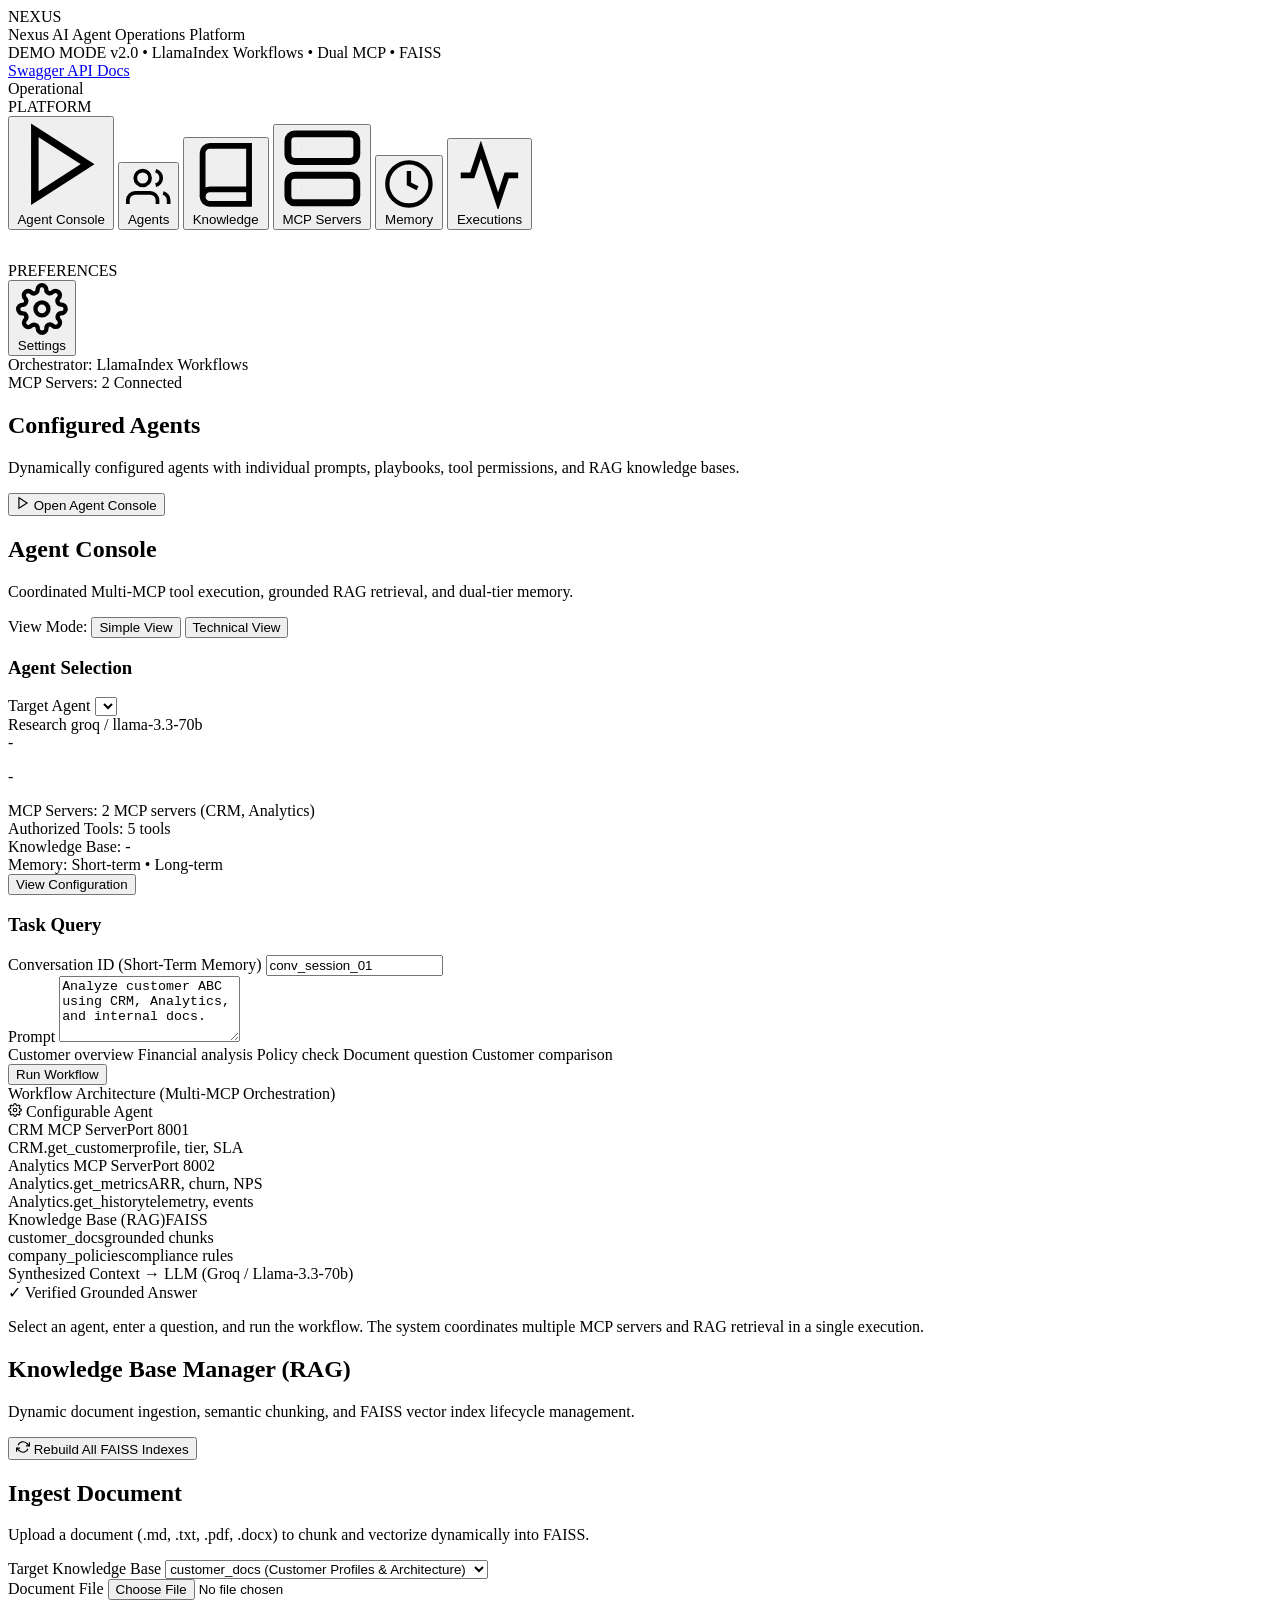
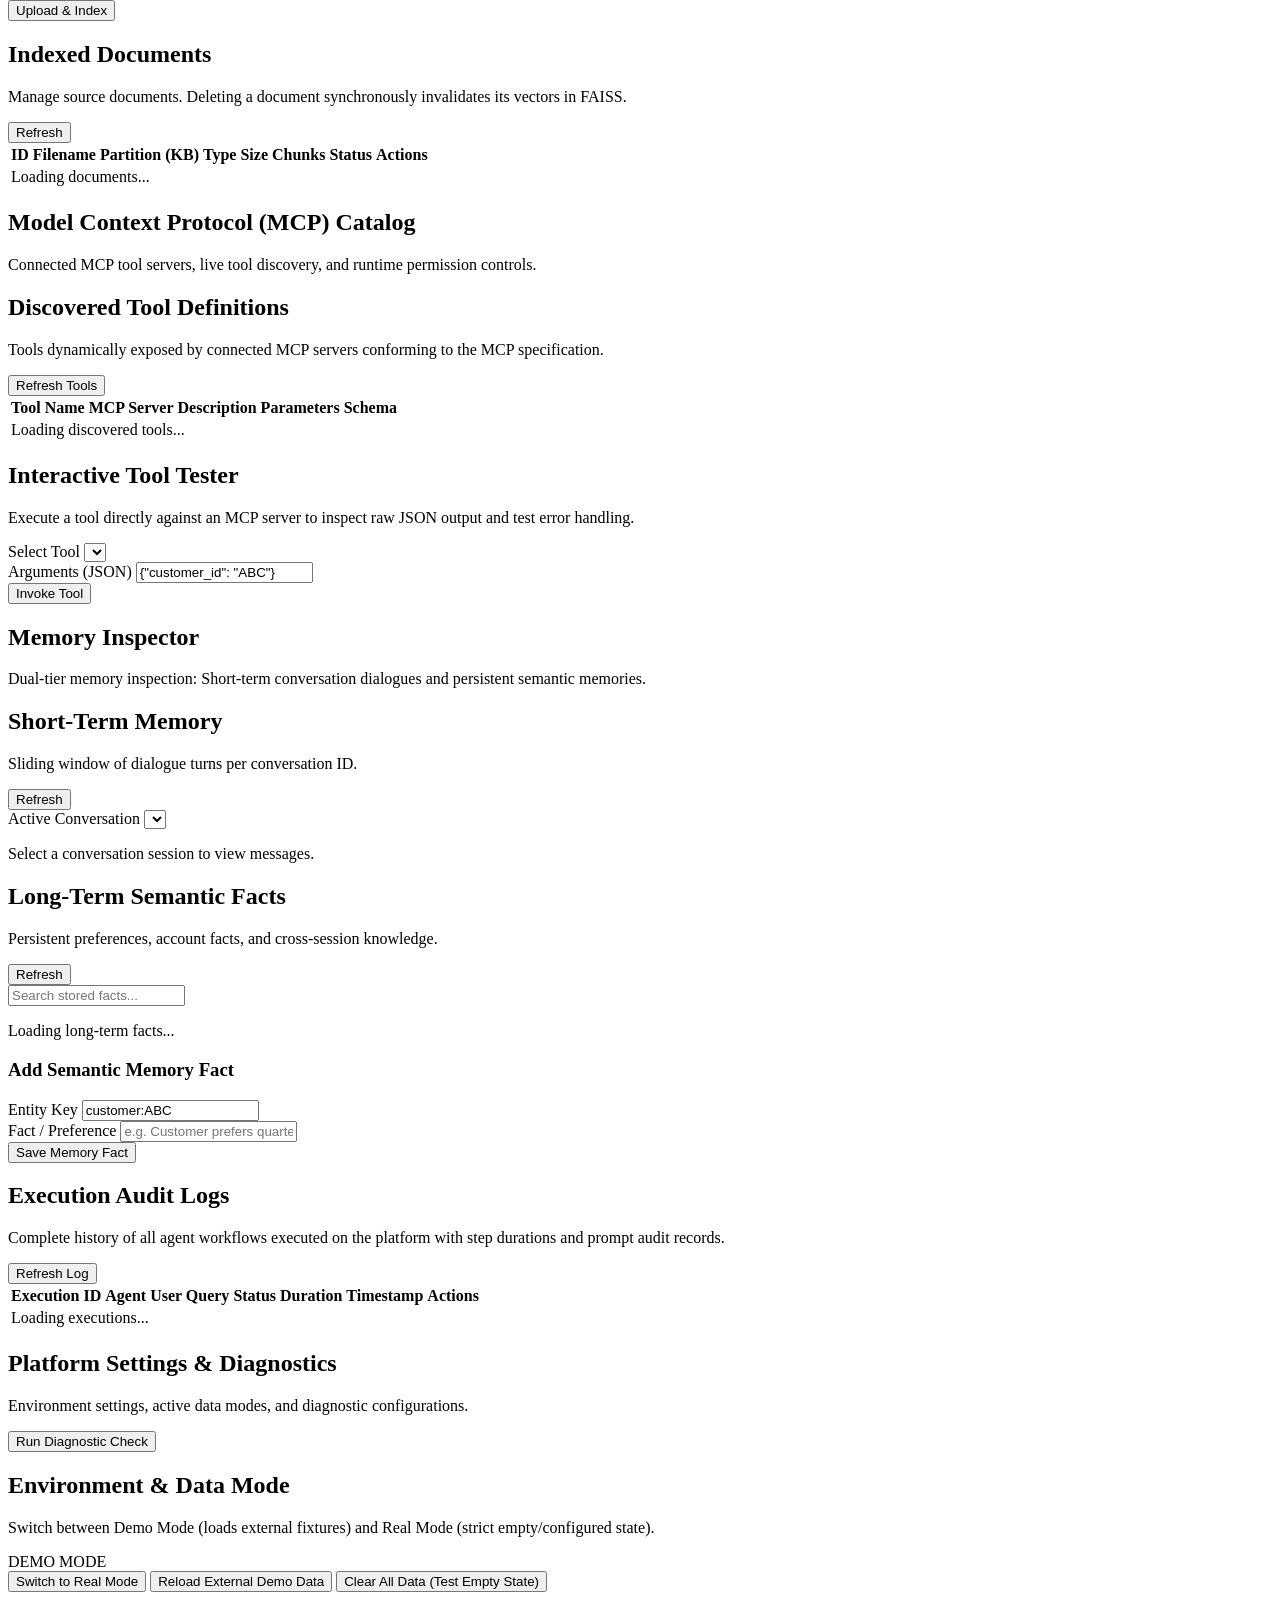
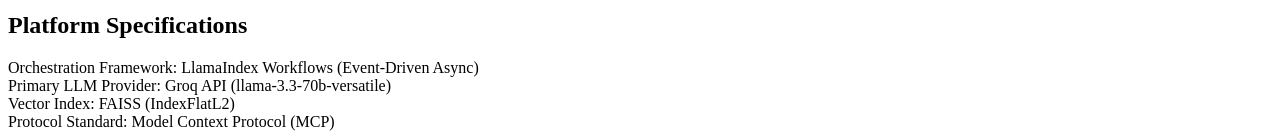
==== app/static/index.html @ d7240a89 "first commit" ====
<!DOCTYPE html>
<html lang="en">
<head>
  <meta charset="UTF-8">
  <meta name="viewport" content="width=device-width, initial-scale=1.0">
  <title>Nexus AI — Agent Operations Platform</title>
  <link rel="stylesheet" href="/static/style.css">
  <link rel="preconnect" href="https://fonts.googleapis.com">
  <link rel="preconnect" href="https://fonts.gstatic.com" crossorigin>
  <link href="https://fonts.googleapis.com/css2?family=Inter:wght@300;400;500;600;700&family=JetBrains+Mono:wght@400;500;600&display=swap" rel="stylesheet">
</head>
<body>

  <!-- ====================================================================
       APP SHELL: Top Header + Main Workspace
       ==================================================================== -->
  <div class="app-shell">

    <!-- ---- TOP NAV BAR ---- -->
    <header class="top-nav">
      <div class="nav-brand">
        <div class="brand-badge">NEXUS</div>
        <div class="brand-text">
          <span class="brand-name">Nexus AI</span>
          <span class="brand-sub">Agent Operations Platform</span>
        </div>
      </div>

      <div class="nav-center">
        <span id="envBadge" class="env-pill env-demo">
          <span class="env-dot"></span>
          DEMO MODE
        </span>
        <span class="version-tag">v2.0 &bull; LlamaIndex Workflows &bull; Dual MCP &bull; FAISS</span>
      </div>

      <div class="nav-right" style="position:relative;">
        <a href="/docs" target="_blank" class="nav-btn nav-btn-outline">Swagger API Docs</a>
        <div class="health-indicator cursor-pointer" onclick="toggleHealthPopover(event)">
          <span id="globalHealthDot" class="status-dot dot-green"></span>
          <span id="globalHealthText">Operational</span>
        </div>
        <!-- Compact Health Popover (Section 3 & 25) -->
        <div id="healthPopover" class="health-popover" style="display:none;" onclick="event.stopPropagation()">
          <div class="popover-head">
            <span class="font-bold text-xs">System Diagnostics</span>
            <span class="badge badge-green text-xs" id="popoverOverallStatus">Healthy</span>
          </div>
          <div class="popover-body">
            <div class="popover-row">
              <span class="text-xs muted">LLM</span>
              <span class="font-mono text-xs text-green" id="popoverLLM">Connected</span>
            </div>
            <div class="popover-row">
              <span class="text-xs muted">Database</span>
              <span class="font-mono text-xs text-green" id="popoverDB">Connected</span>
            </div>
            <div class="popover-row">
              <span class="text-xs muted">CRM MCP</span>
              <span class="font-mono text-xs text-green" id="popoverCRM">Connected</span>
            </div>
            <div class="popover-row">
              <span class="text-xs muted">Analytics MCP</span>
              <span class="font-mono text-xs text-green" id="popoverAnalytics">Connected</span>
            </div>
            <div class="popover-row">
              <span class="text-xs muted">Vector Store</span>
              <span class="font-mono text-xs text-green" id="popoverVectors">Ready</span>
            </div>
          </div>
        </div>
      </div>
    </header>

    <!-- ---- BODY LAYOUT: Sidebar + Active View ---- -->
    <div class="workspace">

      <!-- LEFT SIDEBAR NAVIGATION (Section 3) -->
      <aside class="sidebar">
        <div class="sidebar-section-title">PLATFORM</div>
        <nav class="sidebar-nav">
          <button class="nav-item active" data-view="consoleView" onclick="switchView('consoleView')">
            <svg class="nav-icon" viewBox="0 0 24 24" fill="none" stroke="currentColor" stroke-width="2"><polygon points="5 3 19 12 5 21 5 3"/></svg>
            Agent Console
          </button>
          <button class="nav-item" data-view="agentsView" onclick="switchView('agentsView')">
            <svg class="nav-icon" viewBox="0 0 24 24" fill="none" stroke="currentColor" stroke-width="2"><path d="M17 21v-2a4 4 0 0 0-4-4H5a4 4 0 0 0-4 4v2"/><circle cx="9" cy="7" r="4"/><path d="M23 21v-2a4 4 0 0 0-3-3.87"/><path d="M16 3.13a4 4 0 0 1 0 7.75"/></svg>
            Agents
          </button>
          <button class="nav-item" data-view="knowledgeView" onclick="switchView('knowledgeView')">
            <svg class="nav-icon" viewBox="0 0 24 24" fill="none" stroke="currentColor" stroke-width="2"><path d="M4 19.5A2.5 2.5 0 0 1 6.5 17H20"/><path d="M6.5 2H20v20H6.5A2.5 2.5 0 0 1 4 19.5v-15A2.5 2.5 0 0 1 6.5 2z"/></svg>
            Knowledge
          </button>
          <button class="nav-item" data-view="mcpView" onclick="switchView('mcpView')">
            <svg class="nav-icon" viewBox="0 0 24 24" fill="none" stroke="currentColor" stroke-width="2"><rect x="2" y="2" width="20" height="8" rx="2"/><rect x="2" y="14" width="20" height="8" rx="2"/><line x1="6" y1="6" x2="6.01" y2="6"/><line x1="6" y1="18" x2="6.01" y2="18"/></svg>
            MCP Servers
          </button>
          <button class="nav-item" data-view="memoryView" onclick="switchView('memoryView')">
            <svg class="nav-icon" viewBox="0 0 24 24" fill="none" stroke="currentColor" stroke-width="2"><circle cx="12" cy="12" r="10"/><polyline points="12 6 12 12 16 14"/></svg>
            Memory
          </button>
          <button class="nav-item" data-view="executionsView" onclick="switchView('executionsView')">
            <svg class="nav-icon" viewBox="0 0 24 24" fill="none" stroke="currentColor" stroke-width="2"><polyline points="22 12 18 12 15 21 9 3 6 12 2 12"/></svg>
            Executions
          </button>
        </nav>

        <div class="sidebar-section-title" style="margin-top: 2rem;">PREFERENCES</div>
        <nav class="sidebar-nav">
          <button class="nav-item" data-view="settingsView" onclick="switchView('settingsView')">
            <svg class="nav-icon" viewBox="0 0 24 24" fill="none" stroke="currentColor" stroke-width="2"><circle cx="12" cy="12" r="3"/><path d="M19.4 15a1.65 1.65 0 0 0 .33 1.82l.06.06a2 2 0 0 1 0 2.83 2 2 0 0 1-2.83 0l-.06-.06a1.65 1.65 0 0 0-1.82-.33 1.65 1.65 0 0 0-1 1.51V21a2 2 0 0 1-2 2 2 2 0 0 1-2-2v-.09A1.65 1.65 0 0 0 9 19.4a1.65 1.65 0 0 0-1.82.33l-.06.06a2 2 0 0 1-2.83 0 2 2 0 0 1 0-2.83l.06-.06a1.65 1.65 0 0 0 .33-1.82 1.65 1.65 0 0 0-1.51-1H3a2 2 0 0 1-2-2 2 2 0 0 1 2-2h.09A1.65 1.65 0 0 0 4.6 9a1.65 1.65 0 0 0-.33-1.82l-.06-.06a2 2 0 0 1 0-2.83 2 2 0 0 1 2.83 0l.06.06a1.65 1.65 0 0 0 1.82.33H9a1.65 1.65 0 0 0 1-1.51V3a2 2 0 0 1 2-2 2 2 0 0 1 2 2v.09a1.65 1.65 0 0 0 1 1.51 1.65 1.65 0 0 0 1.82-.33l.06-.06a2 2 0 0 1 2.83 0 2 2 0 0 1 0 2.83l-.06.06a1.65 1.65 0 0 0-.33 1.82V9a1.65 1.65 0 0 0 1.51 1H21a2 2 0 0 1 2 2 2 2 0 0 1-2 2h-.09a1.65 1.65 0 0 0-1.51 1z"/></svg>
            Settings
          </button>
        </nav>

        <div class="sidebar-footer">
          <div class="status-summary-card">
            <div class="summary-line">
              <span class="muted">Orchestrator:</span>
              <span class="font-mono text-xs">LlamaIndex Workflows</span>
            </div>
            <div class="summary-line">
              <span class="muted">MCP Servers:</span>
              <span class="font-mono text-xs">2 Connected</span>
            </div>
          </div>
        </div>
      </aside>

      <!-- ================================================================
           VIEW 1: AGENTS CATALOG
           ================================================================ -->
      <section id="agentsView" class="view-panel">
        <div class="panel-header">
          <div>
            <h1 class="panel-title">Configured Agents</h1>
            <p class="panel-sub">Dynamically configured agents with individual prompts, playbooks, tool permissions, and RAG knowledge bases.</p>
          </div>
          <button class="btn btn-primary" onclick="switchView('consoleView')">
            <svg width="14" height="14" viewBox="0 0 24 24" fill="none" stroke="currentColor" stroke-width="2"><polygon points="5 3 19 12 5 21 5 3"/></svg>
            Open Agent Console
          </button>
        </div>

        <div id="agentsGrid" class="agents-grid mt-3">
          <!-- Populated dynamically by renderAgentsView() -->
        </div>
      </section>

      <!-- ================================================================
           VIEW 2: AGENT CONSOLE (Primary View)
           ================================================================ -->
      <section id="consoleView" class="view-panel active">
        <div class="panel-header">
          <div>
            <h1 class="panel-title">Agent Console</h1>
            <p class="panel-sub">Coordinated Multi-MCP tool execution, grounded RAG retrieval, and dual-tier memory.</p>
          </div>
          <div class="view-toggle-group">
            <span class="toggle-label">View Mode:</span>
            <button id="viewToggleSimple" class="toggle-btn active" onclick="setConsoleViewMode('simple')">Simple View</button>
            <button id="viewToggleTech" class="toggle-btn" onclick="setConsoleViewMode('tech')">Technical View</button>
          </div>
        </div>

        <div class="console-layout">
          <!-- Console Left: Controls -->
          <div class="console-sidebar">
            <div class="card">
              <h3 class="card-title">Agent Selection</h3>
              <div class="form-group mt-2">
                <label class="form-label" for="consoleAgentSelect">Target Agent</label>
                <select id="consoleAgentSelect" class="form-select" onchange="onConsoleAgentChange()"></select>
              </div>

              <!-- Live Agent Card -->
              <div class="agent-spec-card mt-3">
                <div class="agent-spec-head">
                  <span id="agentSpecCategory" class="badge badge-purple">Research</span>
                  <span id="agentSpecModel" class="font-mono text-xs">groq / llama-3.3-70b</span>
                </div>
                <div id="agentSpecName" class="agent-spec-title">-</div>
                <p id="agentSpecDesc" class="agent-spec-desc">-</p>
                <div class="spec-divider"></div>
                <div class="spec-row">
                  <span class="muted text-xs">MCP Servers:</span>
                  <span id="agentSpecMcpCount" class="font-mono text-xs text-primary">2 MCP servers (CRM, Analytics)</span>
                </div>
                <div class="spec-row mt-1">
                  <span class="muted text-xs">Authorized Tools:</span>
                  <span id="agentSpecToolsCount" class="font-mono text-xs text-primary">5 tools</span>
                </div>
                <div class="spec-row mt-1">
                  <span class="muted text-xs">Knowledge Base:</span>
                  <span id="agentSpecKB" class="font-mono text-xs tag-chip">-</span>
                </div>
                <div class="spec-row mt-1">
                  <span class="muted text-xs">Memory:</span>
                  <span id="agentSpecMemory" class="text-xs">Short-term &bull; Long-term</span>
                </div>
                <button class="btn btn-xs btn-outline w-full mt-3" onclick="openAgentConfigModal()">View Configuration</button>
              </div>

              <div class="spec-divider mt-3"></div>

              <!-- Query Form -->
              <h3 class="card-title mt-2">Task Query</h3>
              <div class="form-group mt-2">
                <label class="form-label" for="consoleConvId">Conversation ID (Short-Term Memory)</label>
                <input type="text" id="consoleConvId" class="form-input font-mono text-xs" value="conv_session_01">
              </div>

              <div class="form-group mt-2">
                <label class="form-label" for="consoleQueryInput">Prompt</label>
                <textarea id="consoleQueryInput" class="form-textarea" rows="4" placeholder="Enter question or click a generic example query below...">Analyze customer ABC using CRM, Analytics, and internal docs.</textarea>
              </div>

              <!-- Generic Example Query Pills (No hardcoded customer names in button labels) -->
              <div class="sample-pills mt-2">
                <span class="sample-pill" onclick="setConsoleQuery('Analyze customer ABC using CRM, Analytics, and internal docs.')">Customer overview</span>
                <span class="sample-pill" onclick="setConsoleQuery('What is the ARR, churn risk score, and NPS for customer ABC?')">Financial analysis</span>
                <span class="sample-pill" onclick="setConsoleQuery('What SLA response times are guaranteed for Sev-1 incidents, and what is our escalation policy?')">Policy check</span>
                <span class="sample-pill" onclick="setConsoleQuery('What are the key integration guidelines and architecture details in our technical docs?')">Document question</span>
                <span class="sample-pill" onclick="setConsoleQuery('Compare customer ABC and customer XYZ in terms of contract tier, ARR, and SLA compliance.')">Customer comparison</span>
              </div>

              <button id="consoleRunBtn" class="btn btn-primary w-full mt-3" onclick="runAgentWorkflow()">
                <span id="consoleSpinner" class="btn-spinner" style="display:none;"></span>
                <span id="consoleRunLabel">Run Workflow</span>
              </button>
              <div id="consoleProgressStep" class="text-xs text-center muted mt-2 font-mono" style="display:none;">Initializing workflow...</div>
            </div>
          </div>

          <!-- Console Right: Output Display -->
          <div class="console-main">
            <!-- Idle / Empty State (Section 5 Architecture Flowchart) -->
            <div id="consoleEmpty" class="empty-state card">
              <div class="flow-diagram-container">
                <div class="card-section-label mb-2">Workflow Architecture (Multi-MCP Orchestration)</div>
                <div class="flow-agent-node">
                  <svg width="14" height="14" viewBox="0 0 24 24" fill="none" stroke="currentColor" stroke-width="2"><circle cx="12" cy="12" r="3"/><path d="M19.4 15a1.65 1.65 0 0 0 .33 1.82l.06.06a2 2 0 0 1 0 2.83 2 2 0 0 1-2.83 0l-.06-.06a1.65 1.65 0 0 0-1.82-.33 1.65 1.65 0 0 0-1 1.51V21a2 2 0 0 1-2 2 2 2 0 0 1-2-2v-.09A1.65 1.65 0 0 0 9 19.4a1.65 1.65 0 0 0-1.82.33l-.06.06a2 2 0 0 1-2.83 0 2 2 0 0 1 0-2.83l.06-.06a1.65 1.65 0 0 0 .33-1.82 1.65 1.65 0 0 0-1.51-1H3a2 2 0 0 1-2-2 2 2 0 0 1 2-2h.09A1.65 1.65 0 0 0 4.6 9a1.65 1.65 0 0 0-.33-1.82l-.06-.06a2 2 0 0 1 0-2.83 2 2 0 0 1 2.83 0l.06.06a1.65 1.65 0 0 0 1.82.33H9a1.65 1.65 0 0 0 1-1.51V3a2 2 0 0 1 2-2 2 2 0 0 1 2 2v.09a1.65 1.65 0 0 0 1 1.51 1.65 1.65 0 0 0 1.82-.33l.06-.06a2 2 0 0 1 2.83 0 2 2 0 0 1 0 2.83l-.06.06a1.65 1.65 0 0 0-.33 1.82V9a1.65 1.65 0 0 0 1.51 1H21a2 2 0 0 1 2 2 2 2 0 0 1-2 2h-.09a1.65 1.65 0 0 0-1.51 1z"/></svg>
                  Configurable Agent
                </div>
                <div class="flow-connector-v"></div>
                <div class="flow-branches-row">
                  <div class="flow-branch-card branch-crm">
                    <div class="flow-branch-title"><span>CRM MCP Server</span><span class="badge badge-blue text-xs">Port 8001</span></div>
                    <div class="flow-branch-tool"><span>CRM.get_customer</span><span class="text-muted text-xs">profile, tier, SLA</span></div>
                  </div>
                  <div class="flow-branch-card branch-analytics">
                    <div class="flow-branch-title"><span>Analytics MCP Server</span><span class="badge badge-green text-xs">Port 8002</span></div>
                    <div class="flow-branch-tool"><span>Analytics.get_metrics</span><span class="text-muted text-xs">ARR, churn, NPS</span></div>
                    <div class="flow-branch-tool"><span>Analytics.get_history</span><span class="text-muted text-xs">telemetry, events</span></div>
                  </div>
                  <div class="flow-branch-card branch-rag">
                    <div class="flow-branch-title"><span>Knowledge Base (RAG)</span><span class="badge badge-purple text-xs">FAISS</span></div>
                    <div class="flow-branch-tool"><span>customer_docs</span><span class="text-muted text-xs">grounded chunks</span></div>
                    <div class="flow-branch-tool"><span>company_policies</span><span class="text-muted text-xs">compliance rules</span></div>
                  </div>
                </div>
                <div class="flow-connector-v"></div>
                <div class="flow-llm-node">Synthesized Context &rarr; LLM (Groq / Llama-3.3-70b)</div>
                <div class="flow-connector-v"></div>
                <div class="flow-answer-node">&check; Verified Grounded Answer</div>
              </div>
              <p class="empty-desc mt-3 text-center">Select an agent, enter a question, and run the workflow. The system coordinates multiple MCP servers and RAG retrieval in a single execution.</p>
            </div>

            <!-- Execution Results Container -->
            <div id="consoleResult" style="display:none;">

              <!-- Workflow Plan Banner -->
              <div id="consolePlanBanner" class="workflow-plan-banner mb-3">
                <div class="plan-header">
                  <span class="plan-title text-xs">WORKFLOW PLAN EXECUTED</span>
                  <span id="planDuration" class="font-mono text-xs muted">0ms</span>
                </div>
                <div id="planSummaryText" class="font-mono text-xs text-primary">
                  CRM MCP (get_customer) + Analytics MCP (get_metrics, get_history) + RAG (customer_docs)
                </div>
              </div>

              <!-- Live Dynamic Flowchart with Green Active Highlights -->
              <div id="consoleLiveFlowchart" class="card mb-3 p-3" style="background-color: var(--bg-surface);">
                <!-- Dynamically populated by renderLiveFlowchart() -->
              </div>

              <!-- Result Status Bar -->
              <div class="result-status-bar mb-3">
                <span id="resultStatusTag" class="badge badge-green">COMPLETED</span>
                <span class="status-meta">Execution: <code id="resultExecutionId" class="font-mono">-</code></span>
                <span class="status-meta">Duration: <strong id="resultDuration">0ms</strong></span>
                <div class="ml-auto flex items-center gap-2">
                  <span class="muted text-xs">Tools:</span>
                  <div id="resultToolsChips" class="flex gap-1"></div>
                </div>
              </div>

              <!-- SIMPLE VIEW (Section 5) -->
              <div id="simpleViewContainer">
                <!-- Section 1: Final Answer -->
                <div class="card">
                  <div class="card-header-flex mb-2">
                    <h3 class="card-title">Verified Agent Output</h3>
                    <span class="badge badge-green text-xs">Grounded</span>
                  </div>
                  <div id="consoleAnswerBody" class="answer-content"></div>
                </div>

                <!-- Section 2: Tools Used (Hierarchical Tree) -->
                <div class="card mt-3">
                  <div class="card-header-flex mb-2">
                    <div>
                      <h3 class="card-title">Tools Used across MCP Servers</h3>
                      <p class="card-sub text-xs muted">Tools coordinated across independent MCP servers within this single workflow</p>
                    </div>
                    <span id="multiMcpBadge" class="badge badge-purple">Dual MCP Orchestration</span>
                  </div>
                  <div id="consoleToolsTree" class="tool-tree-container"></div>
                </div>

                <!-- Section 3: Grounded Sources (RAG) -->
                <div class="card mt-3">
                  <div class="card-header-flex mb-2">
                    <div>
                      <h3 class="card-title">Grounded Knowledge Sources (RAG)</h3>
                      <p class="card-sub text-xs muted">Semantic vector chunks retrieved from FAISS</p>
                    </div>
                    <button class="btn btn-xs btn-outline" onclick="toggleAllSources()">View All Sources</button>
                  </div>
                  <div id="consoleSourcesGrid" class="sources-grid"></div>
                </div>

                <!-- Section 4: Compact Step-by-Step Execution Trace -->
                <div class="card mt-3">
                  <div class="card-header-flex mb-2">
                    <div>
                      <h3 class="card-title">Step-by-Step Execution Trace</h3>
                      <p class="card-sub text-xs muted">Orchestrated LlamaIndex workflow progression with sequential state audit</p>
                    </div>
                    <span id="traceTotalDuration" class="font-mono text-xs text-primary">Total: 0ms</span>
                  </div>
                  <div id="consoleCompactTrace" class="compact-trace-list"></div>
                </div>
              </div>

              <!-- TECHNICAL VIEW (Section 5 & 24) -->
              <div id="techViewContainer" style="display:none;">
                <!-- Summary Strip with 5 Key Metrics -->
                <div id="techSummaryStrip" class="tech-summary-strip mb-3">
                  <div>
                    <span id="techMetricTime" class="tech-metric-val font-mono">0ms</span>
                    <span class="tech-metric-lbl">Total Time</span>
                  </div>
                  <div>
                    <span id="techMetricTools" class="tech-metric-val font-mono">0</span>
                    <span class="tech-metric-lbl">MCP Tools</span>
                  </div>
                  <div>
                    <span id="techMetricRag" class="tech-metric-val font-mono">0</span>
                    <span class="tech-metric-lbl">RAG Chunks</span>
                  </div>
                  <div>
                    <span id="techMetricTokens" class="tech-metric-val font-mono">~1,240</span>
                    <span class="tech-metric-lbl">Est. Tokens</span>
                  </div>
                  <div>
                    <span id="techMetricModel" class="tech-metric-val font-mono text-xs" style="line-height:2rem;">llama-3.3-70b</span>
                    <span class="tech-metric-lbl">Model Provider</span>
                  </div>
                </div>

                <!-- 6 Tabs -->
                <div class="tab-nav">
                  <button class="tab-btn active" data-techtot="techTimelineTab" onclick="switchTechTab('techTimelineTab')">Timeline</button>
                  <button class="tab-btn" data-techtot="techMcpTab" onclick="switchTechTab('techMcpTab')">MCP Calls</button>
                  <button class="tab-btn" data-techtot="techRagTab" onclick="switchTechTab('techRagTab')">RAG</button>
                  <button class="tab-btn" data-techtot="techMemoryTab" onclick="switchTechTab('techMemoryTab')">Memory</button>
                  <button class="tab-btn" data-techtot="techPromptTab" onclick="switchTechTab('techPromptTab')">Final Prompt</button>
                  <button class="tab-btn" data-techtot="techJsonTab" onclick="switchTechTab('techJsonTab')">Raw JSON</button>
                </div>

                <!-- Tab 1: Detailed Timeline -->
                <div id="techTimelineTab" class="tech-tab-pane active card mt-2">
                  <h3 class="card-title mb-2">Detailed Workflow Progression</h3>
                  <div id="consoleTimelineList" class="timeline-tree"></div>
                </div>

                <!-- Tab 2: MCP Calls Payloads -->
                <div id="techMcpTab" class="tech-tab-pane card mt-2">
                  <h3 class="card-title mb-2">Raw MCP Tool Invocations</h3>
                  <div id="consoleToolsRawList"></div>
                </div>

                <!-- Tab 3: RAG Chunks Detail -->
                <div id="techRagTab" class="tech-tab-pane card mt-2">
                  <h3 class="card-title mb-2">Retrieved RAG Chunks with Vector Distance</h3>
                  <div id="consoleRagDetailList"></div>
                </div>

                <!-- Tab 4: Memory Context -->
                <div id="techMemoryTab" class="tech-tab-pane card mt-2">
                  <h3 class="card-title mb-2">Dialogue &amp; Semantic Memory State</h3>
                  <div id="consoleMemoryContext"></div>
                </div>

                <!-- Tab 5: Final Sanitized Prompt Audit -->
                <div id="techPromptTab" class="tech-tab-pane card mt-2">
                  <div class="card-header-flex mb-2">
                    <div>
                      <h3 class="card-title">Sanitized Prompt Audit Log (final_prompt.txt)</h3>
                      <p class="card-sub">Exact prompt dispatched to LLM. Redacted for security.</p>
                    </div>
                    <button class="btn btn-sm btn-outline" onclick="copyPromptLog()">Copy</button>
                  </div>
                  <pre id="consolePromptLog" class="code-block"></pre>
                </div>

                <!-- Tab 6: Complete Raw JSON Response -->
                <div id="techJsonTab" class="tech-tab-pane card mt-2">
                  <div class="card-header-flex mb-2">
                    <h3 class="card-title">Complete Execution Response JSON</h3>
                    <button class="btn btn-sm btn-outline" onclick="copyRawJsonResponse()">Copy JSON</button>
                  </div>
                  <pre id="consoleRawJsonLog" class="code-block"></pre>
                </div>
              </div>

            </div>
          </div>
        </div>
      </section>

      <!-- ================================================================
           VIEW 3: KNOWLEDGE BASES (RAG Manager)
           ================================================================ -->
      <section id="knowledgeView" class="view-panel">
        <div class="panel-header">
          <div>
            <h1 class="panel-title">Knowledge Base Manager (RAG)</h1>
            <p class="panel-sub">Dynamic document ingestion, semantic chunking, and FAISS vector index lifecycle management.</p>
          </div>
          <div class="panel-actions">
            <button class="btn btn-outline" onclick="rebuildAllIndexes()">
              <svg width="14" height="14" viewBox="0 0 24 24" fill="none" stroke="currentColor" stroke-width="2"><polyline points="23 4 23 10 17 10"/><polyline points="1 20 1 14 7 14"/><path d="M3.51 9a9 9 0 0 1 14.85-3.36L23 10M1 14l4.64 4.36A9 9 0 0 0 20.49 15"/></svg>
              Rebuild All FAISS Indexes
            </button>
          </div>
        </div>

        <!-- Knowledge Base Partitions -->
        <div id="kbPartitionsGrid" class="kb-grid"></div>

        <!-- Upload & Ingestion Card -->
        <div class="card mt-4">
          <h2 class="card-title">Ingest Document</h2>
          <p class="card-sub">Upload a document (.md, .txt, .pdf, .docx) to chunk and vectorize dynamically into FAISS.</p>
          <form id="kbUploadForm" class="mt-3 flex gap-3 items-end" onsubmit="handleKBUpload(event)">
            <div class="form-group flex-1">
              <label class="form-label" for="kbUploadTarget">Target Knowledge Base</label>
              <select id="kbUploadTarget" class="form-select">
                <option value="customer_docs">customer_docs (Customer Profiles &amp; Architecture)</option>
                <option value="company_policies">company_policies (Corporate SLAs &amp; Compliance)</option>
                <option value="technical_docs">technical_docs (Integration &amp; Technical Specs)</option>
              </select>
            </div>
            <div class="form-group flex-2">
              <label class="form-label" for="kbUploadFile">Document File</label>
              <input type="file" id="kbUploadFile" class="form-input" accept=".md,.txt,.pdf,.docx,.csv" required>
            </div>
            <button type="submit" class="btn btn-primary" id="kbUploadBtn">Upload &amp; Index</button>
          </form>
          <p id="kbUploadStatus" class="status-msg mt-2"></p>
        </div>

        <!-- Documents Table -->
        <div class="card mt-4">
          <div class="card-header-flex">
            <div>
              <h2 class="card-title">Indexed Documents</h2>
              <p class="card-sub">Manage source documents. Deleting a document synchronously invalidates its vectors in FAISS.</p>
            </div>
            <button class="btn btn-sm btn-outline" onclick="loadKnowledgeView()">Refresh</button>
          </div>

          <div class="table-container mt-3">
            <table class="data-table">
              <thead>
                <tr>
                  <th>ID</th>
                  <th>Filename</th>
                  <th>Partition (KB)</th>
                  <th>Type</th>
                  <th>Size</th>
                  <th>Chunks</th>
                  <th>Status</th>
                  <th>Actions</th>
                </tr>
              </thead>
              <tbody id="kbDocumentsBody">
                <tr><td colspan="8" class="text-center muted py-4">Loading documents...</td></tr>
              </tbody>
            </table>
          </div>
        </div>
      </section>

      <!-- ================================================================
           VIEW 4: MCP SERVERS CATALOG
           ================================================================ -->
      <section id="mcpView" class="view-panel">
        <div class="panel-header">
          <div>
            <h1 class="panel-title">Model Context Protocol (MCP) Catalog</h1>
            <p class="panel-sub">Connected MCP tool servers, live tool discovery, and runtime permission controls.</p>
          </div>
        </div>

        <div id="mcpServerCards" class="server-cards-grid"></div>

        <!-- Discovered Tools Catalog -->
        <div class="card mt-4">
          <div class="card-header-flex">
            <div>
              <h2 class="card-title">Discovered Tool Definitions</h2>
              <p class="card-sub">Tools dynamically exposed by connected MCP servers conforming to the MCP specification.</p>
            </div>
            <button class="btn btn-sm btn-outline" onclick="loadMCPView()">Refresh Tools</button>
          </div>

          <div class="table-container mt-3">
            <table class="data-table">
              <thead>
                <tr>
                  <th>Tool Name</th>
                  <th>MCP Server</th>
                  <th>Description</th>
                  <th>Parameters Schema</th>
                </tr>
              </thead>
              <tbody id="mcpToolsBody">
                <tr><td colspan="4" class="text-center muted py-4">Loading discovered tools...</td></tr>
              </tbody>
            </table>
          </div>
        </div>

        <!-- Interactive Tool Execution Tester -->
        <div class="card mt-4">
          <h2 class="card-title">Interactive Tool Tester</h2>
          <p class="card-sub">Execute a tool directly against an MCP server to inspect raw JSON output and test error handling.</p>

          <div class="tool-tester-grid mt-3">
            <div class="form-group">
              <label class="form-label" for="testerToolSelect">Select Tool</label>
              <select id="testerToolSelect" class="form-select" onchange="onTesterToolChange()"></select>
            </div>
            <div class="form-group">
              <label class="form-label" for="testerArgsInput">Arguments (JSON)</label>
              <input type="text" id="testerArgsInput" class="form-input font-mono" value='{"customer_id": "ABC"}'>
            </div>
            <button class="btn btn-primary self-end" onclick="executeToolTest()">Invoke Tool</button>
          </div>

          <div id="testerResultContainer" class="mt-3" style="display:none;">
            <div class="card-header-flex mb-1">
              <span class="muted text-xs">Response Payload:</span>
              <span id="testerDuration" class="font-mono text-xs muted">0ms</span>
            </div>
            <pre id="testerResultJson" class="code-block"></pre>
          </div>
        </div>
      </section>

      <!-- ================================================================
           VIEW 5: MEMORY INSPECTOR
           ================================================================ -->
      <section id="memoryView" class="view-panel">
        <div class="panel-header">
          <div>
            <h1 class="panel-title">Memory Inspector</h1>
            <p class="panel-sub">Dual-tier memory inspection: Short-term conversation dialogues and persistent semantic memories.</p>
          </div>
        </div>

        <div class="memory-grid">
          <!-- Short-Term Memory -->
          <div class="card">
            <div class="card-header-flex">
              <div>
                <h2 class="card-title">Short-Term Memory</h2>
                <p class="card-sub">Sliding window of dialogue turns per conversation ID.</p>
              </div>
              <button class="btn btn-sm btn-outline" onclick="loadConversationsList()">Refresh</button>
            </div>

            <div class="form-group mt-3">
              <label class="form-label" for="memoryConvSelect">Active Conversation</label>
              <select id="memoryConvSelect" class="form-select" onchange="loadConversationMessages()"></select>
            </div>

            <div id="memoryDialogueList" class="dialogue-list mt-3">
              <p class="muted text-xs text-center py-4">Select a conversation session to view messages.</p>
            </div>

            <button id="clearConvBtn" class="btn btn-sm btn-danger mt-3" onclick="clearSelectedConversation()" style="display:none;">
              Clear Conversation History
            </button>
          </div>

          <!-- Long-Term Memory -->
          <div class="card">
            <div class="card-header-flex">
              <div>
                <h2 class="card-title">Long-Term Semantic Facts</h2>
                <p class="card-sub">Persistent preferences, account facts, and cross-session knowledge.</p>
              </div>
              <button class="btn btn-sm btn-outline" onclick="loadLongTermMemories()">Refresh</button>
            </div>

            <!-- Search -->
            <div class="form-group mt-3">
              <input type="text" id="memorySearchInput" class="form-input" placeholder="Search stored facts..." oninput="filterMemories()">
            </div>

            <div id="longTermMemoriesList" class="memories-list mt-3">
              <p class="muted text-xs text-center py-4">Loading long-term facts...</p>
            </div>

            <!-- Add Fact Form -->
            <div class="spec-divider mt-4"></div>
            <h3 class="card-title mt-3">Add Semantic Memory Fact</h3>
            <form id="addMemoryForm" class="mt-2" onsubmit="handleAddMemory(event)">
              <div class="form-group">
                <label class="form-label" for="addMemEntity">Entity Key</label>
                <input type="text" id="addMemEntity" class="form-input font-mono" value="customer:ABC" placeholder="e.g. customer:ABC">
              </div>
              <div class="form-group mt-2">
                <label class="form-label" for="addMemFact">Fact / Preference</label>
                <input type="text" id="addMemFact" class="form-input" placeholder="e.g. Customer prefers quarterly invoicing" required>
              </div>
              <button type="submit" class="btn btn-primary btn-sm mt-2">Save Memory Fact</button>
            </form>
          </div>
        </div>
      </section>

      <!-- ================================================================
           VIEW 6: EXECUTIONS LOG
           ================================================================ -->
      <section id="executionsView" class="view-panel">
        <div class="panel-header">
          <div>
            <h1 class="panel-title">Execution Audit Logs</h1>
            <p class="panel-sub">Complete history of all agent workflows executed on the platform with step durations and prompt audit records.</p>
          </div>
          <button class="btn btn-outline" onclick="loadExecutionsView()">Refresh Log</button>
        </div>

        <div class="card mt-2">
          <div class="table-container">
            <table class="data-table">
              <thead>
                <tr>
                  <th>Execution ID</th>
                  <th>Agent</th>
                  <th>User Query</th>
                  <th>Status</th>
                  <th>Duration</th>
                  <th>Timestamp</th>
                  <th>Actions</th>
                </tr>
              </thead>
              <tbody id="executionsTableBody">
                <tr><td colspan="7" class="text-center muted py-4">Loading executions...</td></tr>
              </tbody>
            </table>
          </div>
        </div>
      </section>

      <!-- ================================================================
           VIEW 7: SETTINGS & OPERATIONS
           ================================================================ -->
      <section id="settingsView" class="view-panel">
        <div class="panel-header">
          <div>
            <h1 class="panel-title">Platform Settings &amp; Diagnostics</h1>
            <p class="panel-sub">Environment settings, active data modes, and diagnostic configurations.</p>
          </div>
          <button class="btn btn-primary" onclick="loadSettingsView()">Run Diagnostic Check</button>
        </div>

        <!-- Mode Switcher Card -->
        <div class="card mb-4">
          <div class="card-header-flex">
            <div>
              <h2 class="card-title">Environment &amp; Data Mode</h2>
              <p class="card-sub">Switch between Demo Mode (loads external fixtures) and Real Mode (strict empty/configured state).</p>
            </div>
            <span id="settingsModeBadge" class="env-pill env-demo">DEMO MODE</span>
          </div>

          <div class="flex gap-3 mt-3 items-center">
            <button id="toggleModeBtn" class="btn btn-outline" onclick="togglePlatformMode()">Switch to Real Mode</button>
            <button class="btn btn-outline" onclick="reloadDemoFixtures()">Reload External Demo Data</button>
            <button class="btn btn-danger btn-sm" onclick="clearPlatformData()">Clear All Data (Test Empty State)</button>
          </div>
        </div>

        <!-- Architecture Specifications Card -->
        <div class="card mb-4">
          <h2 class="card-title mb-2">Platform Specifications</h2>
          <div class="inspector-grid">
            <div class="inspector-item">
              <span class="muted text-xs">Orchestration Framework:</span>
              <span class="font-mono text-xs">LlamaIndex Workflows (Event-Driven Async)</span>
            </div>
            <div class="inspector-item">
              <span class="muted text-xs">Primary LLM Provider:</span>
              <span class="font-mono text-xs">Groq API (llama-3.3-70b-versatile)</span>
            </div>
            <div class="inspector-item">
              <span class="muted text-xs">Vector Index:</span>
              <span class="font-mono text-xs">FAISS (IndexFlatL2)</span>
            </div>
            <div class="inspector-item">
              <span class="muted text-xs">Protocol Standard:</span>
              <span class="font-mono text-xs">Model Context Protocol (MCP)</span>
            </div>
          </div>
        </div>

        <!-- Component Health Grid -->
        <div id="settingsComponentsGrid" class="health-grid"></div>
      </section>

    </div>
  </div>

  <!-- ====================================================================
       MODAL: AGENT CONFIGURATION VIEWER
       ==================================================================== -->
  <div id="agentConfigModal" class="modal-overlay" style="display:none;" onclick="closeModalOnOverlay(event, 'agentConfigModal')">
    <div class="modal-card modal-lg">
      <div class="modal-header">
        <div>
          <h3 class="modal-title">Agent Configuration: <span id="modalAgentName" class="font-mono text-sm text-primary"></span></h3>
          <p id="modalAgentMeta" class="modal-sub"></p>
        </div>
        <button class="modal-close-btn" onclick="closeModal('agentConfigModal')">&times;</button>
      </div>
      <div class="modal-body">
        <div class="tab-nav mb-3">
          <button class="tab-btn active" data-cfgtab="cfgSystemPrompt" onclick="switchConfigTab('cfgSystemPrompt')">System Prompt</button>
          <button class="tab-btn" data-cfgtab="cfgPlaybook" onclick="switchConfigTab('cfgPlaybook')">Playbook Instructions</button>
          <button class="tab-btn" data-cfgtab="cfgTools" onclick="switchConfigTab('cfgTools')">Allowed Tools &amp; Permissions</button>
          <button class="tab-btn" data-cfgtab="cfgRag" onclick="switchConfigTab('cfgRag')">RAG &amp; Memory Settings</button>
        </div>
        <div id="cfgSystemPrompt" class="modal-tab-pane active">
          <pre id="modalAgentPrompt" class="code-block"></pre>
        </div>
        <div id="cfgPlaybook" class="modal-tab-pane">
          <pre id="modalAgentPlaybook" class="code-block"></pre>
        </div>
        <div id="cfgTools" class="modal-tab-pane">
          <div id="modalAgentToolsList"></div>
        </div>
        <div id="cfgRag" class="modal-tab-pane">
          <div id="modalAgentRagDetails"></div>
        </div>
      </div>
    </div>
  </div>

  <!-- ====================================================================
       MODAL: INSPECT CHUNKS
       ==================================================================== -->
  <div id="chunksModal" class="modal-overlay" style="display:none;" onclick="closeModalOnOverlay(event, 'chunksModal')">
    <div class="modal-card">
      <div class="modal-header">
        <div>
          <h3 id="modalChunkTitle" class="modal-title">Document Chunks Inspection</h3>
          <p id="modalChunkSub" class="modal-sub">-</p>
        </div>
        <button class="modal-close-btn" onclick="closeModal('chunksModal')">&times;</button>
      </div>
      <div id="modalChunksContent" class="modal-body"></div>
    </div>
  </div>

  <!-- ====================================================================
       MODAL: EXECUTION DETAIL DRAWER
       ==================================================================== -->
  <div id="executionModal" class="modal-overlay" style="display:none;" onclick="closeModalOnOverlay(event, 'executionModal')">
    <div class="modal-card modal-lg">
      <div class="modal-header">
        <div>
          <h3 class="modal-title">Execution Details: <span id="modalExecId" class="font-mono text-sm"></span></h3>
          <p id="modalExecMeta" class="modal-sub"></p>
        </div>
        <button class="modal-close-btn" onclick="closeModal('executionModal')">&times;</button>
      </div>
      <div class="modal-body">
        <div class="tab-nav mb-3">
          <button class="tab-btn active" data-modtab="modTimeline" onclick="switchModalTab('modTimeline')">Timeline</button>
          <button class="tab-btn" data-modtab="modAnswer" onclick="switchModalTab('modAnswer')">Answer &amp; Sources</button>
          <button class="tab-btn" data-modtab="modPrompt" onclick="switchModalTab('modPrompt')">Prompt Audit Log</button>
        </div>
        <div id="modTimeline" class="modal-tab-pane active">
          <div id="modalTimelineContent" class="timeline-tree"></div>
        </div>
        <div id="modAnswer" class="modal-tab-pane">
          <h4 class="text-sm font-semibold mb-2">Final Synthesized Answer</h4>
          <div id="modalAnswerContent" class="answer-content"></div>
        </div>
        <div id="modPrompt" class="modal-tab-pane">
          <pre id="modalPromptContent" class="code-block"></pre>
        </div>
      </div>
    </div>
  </div>

  <script src="/static/app.js"></script>
</body>
</html>
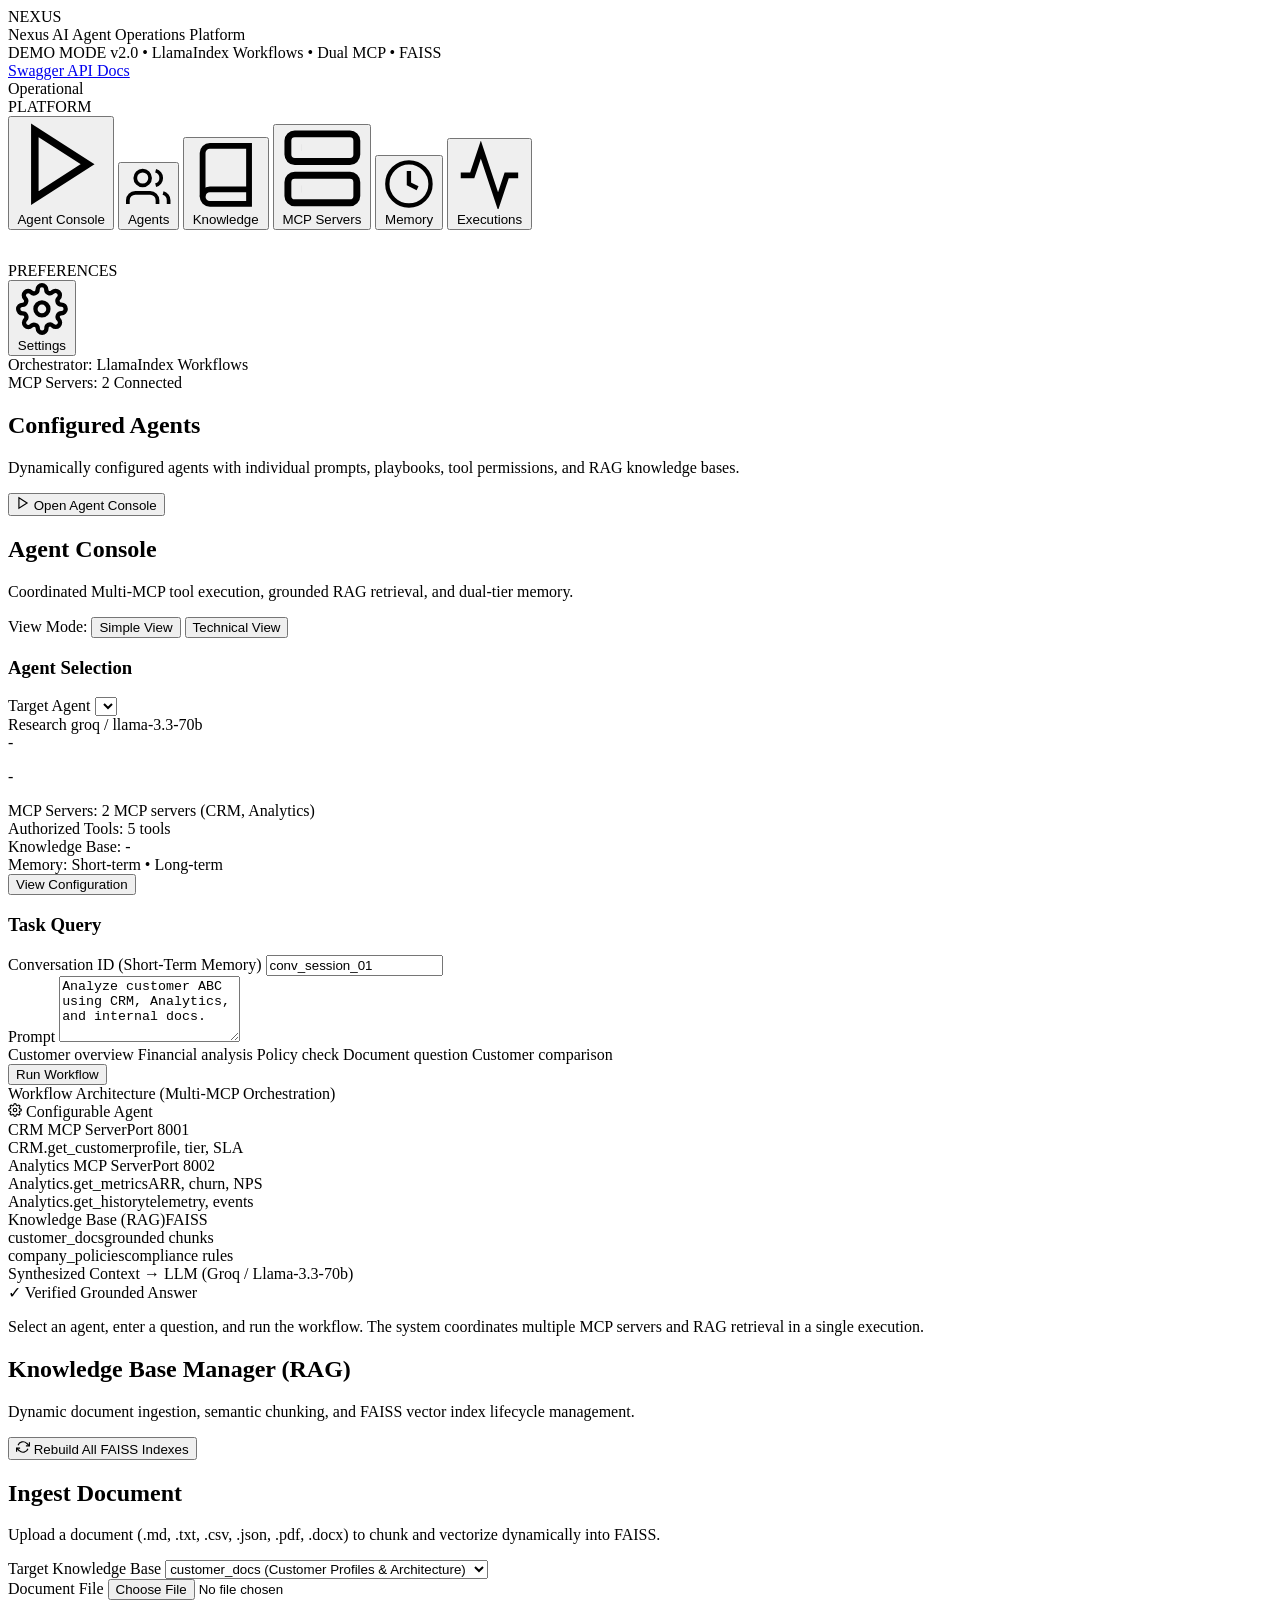
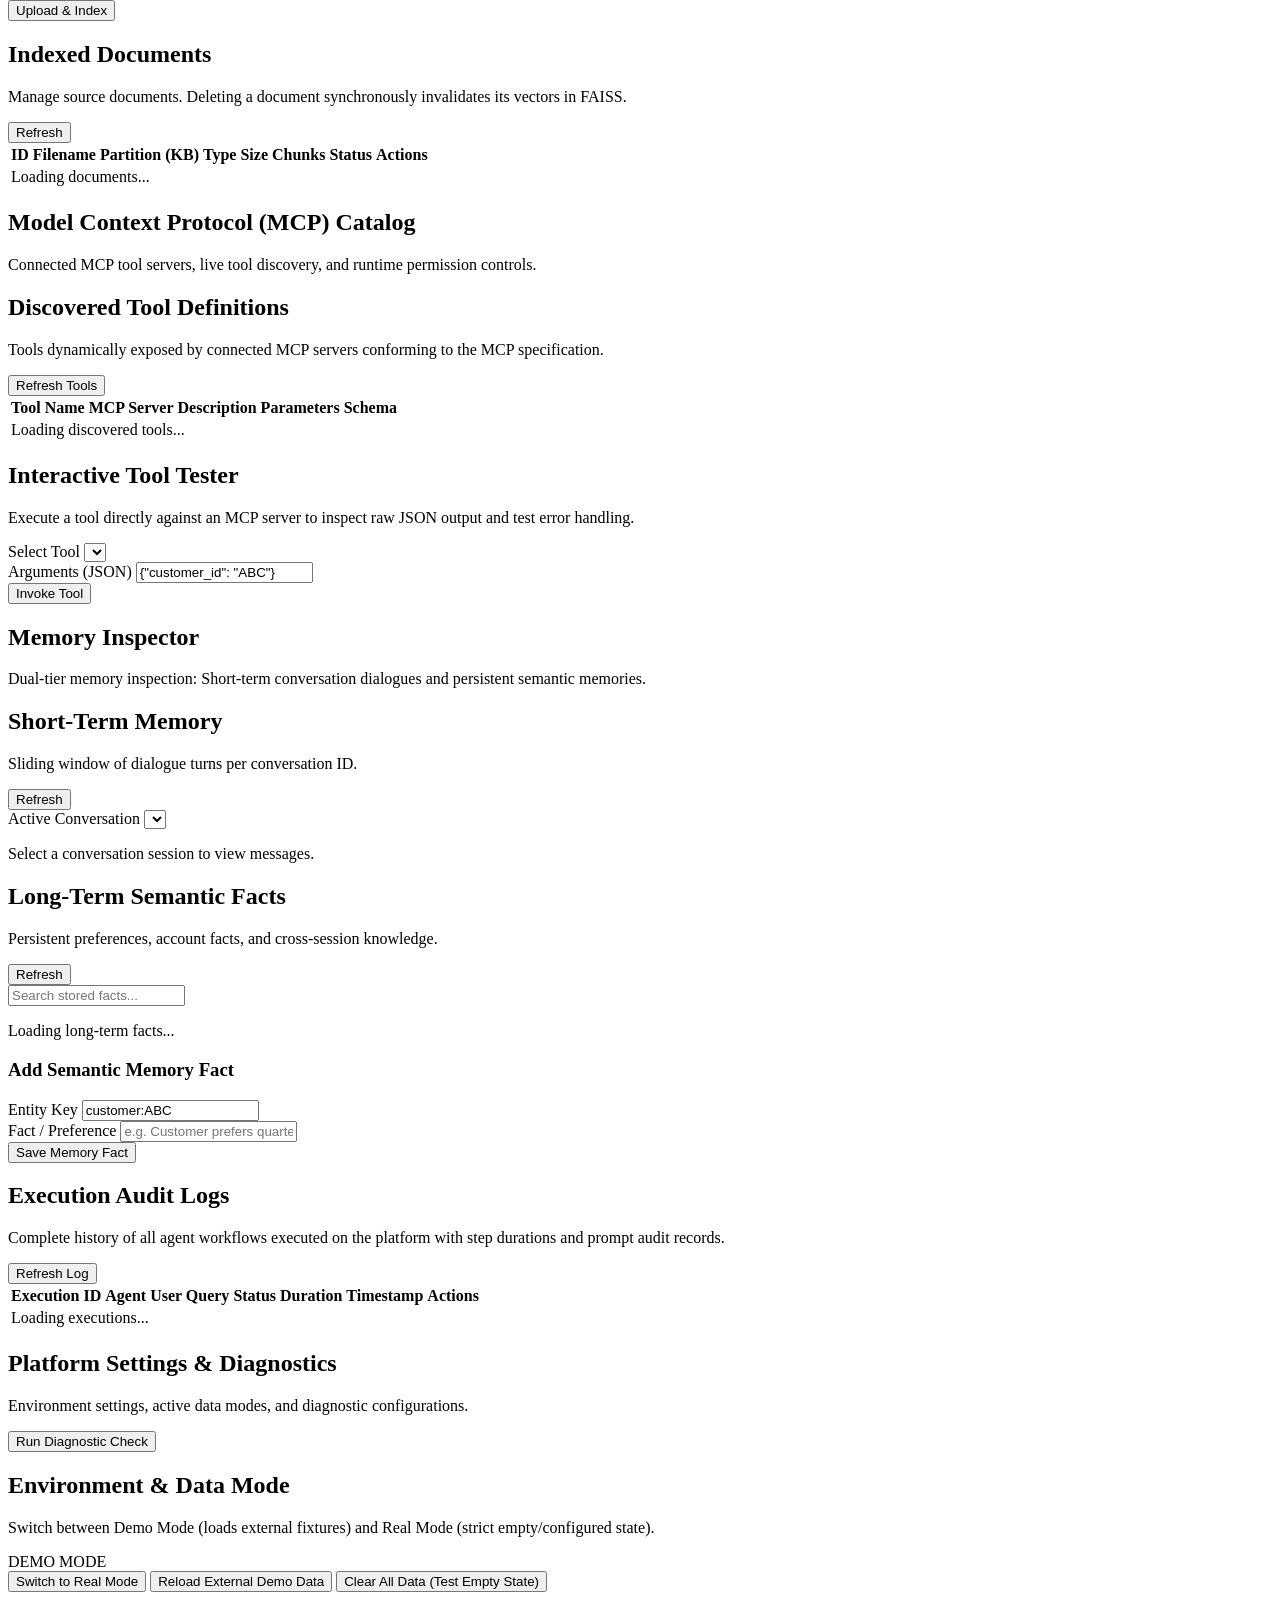
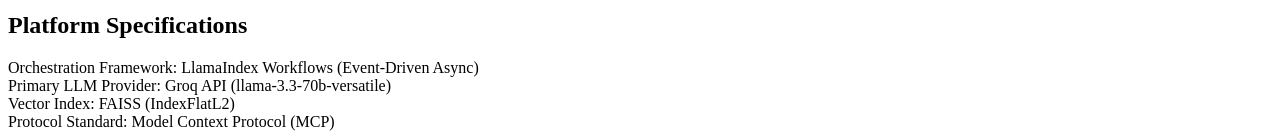
==== commit a05fcc2d: "sec" ====
--- a/app/static/index.html
+++ b/app/static/index.html
@@ -455,7 +455,7 @@
         <!-- Upload & Ingestion Card -->
         <div class="card mt-4">
           <h2 class="card-title">Ingest Document</h2>
-          <p class="card-sub">Upload a document (.md, .txt, .pdf, .docx) to chunk and vectorize dynamically into FAISS.</p>
+          <p class="card-sub">Upload a document (.md, .txt, .csv, .json, .pdf, .docx) to chunk and vectorize dynamically into FAISS.</p>
           <form id="kbUploadForm" class="mt-3 flex gap-3 items-end" onsubmit="handleKBUpload(event)">
             <div class="form-group flex-1">
               <label class="form-label" for="kbUploadTarget">Target Knowledge Base</label>
@@ -467,7 +467,7 @@
             </div>
             <div class="form-group flex-2">
               <label class="form-label" for="kbUploadFile">Document File</label>
-              <input type="file" id="kbUploadFile" class="form-input" accept=".md,.txt,.pdf,.docx,.csv" required>
+              <input type="file" id="kbUploadFile" class="form-input" accept=".md,.txt,.csv,.json,.pdf,.docx" required>
             </div>
             <button type="submit" class="btn btn-primary" id="kbUploadBtn">Upload &amp; Index</button>
           </form>
